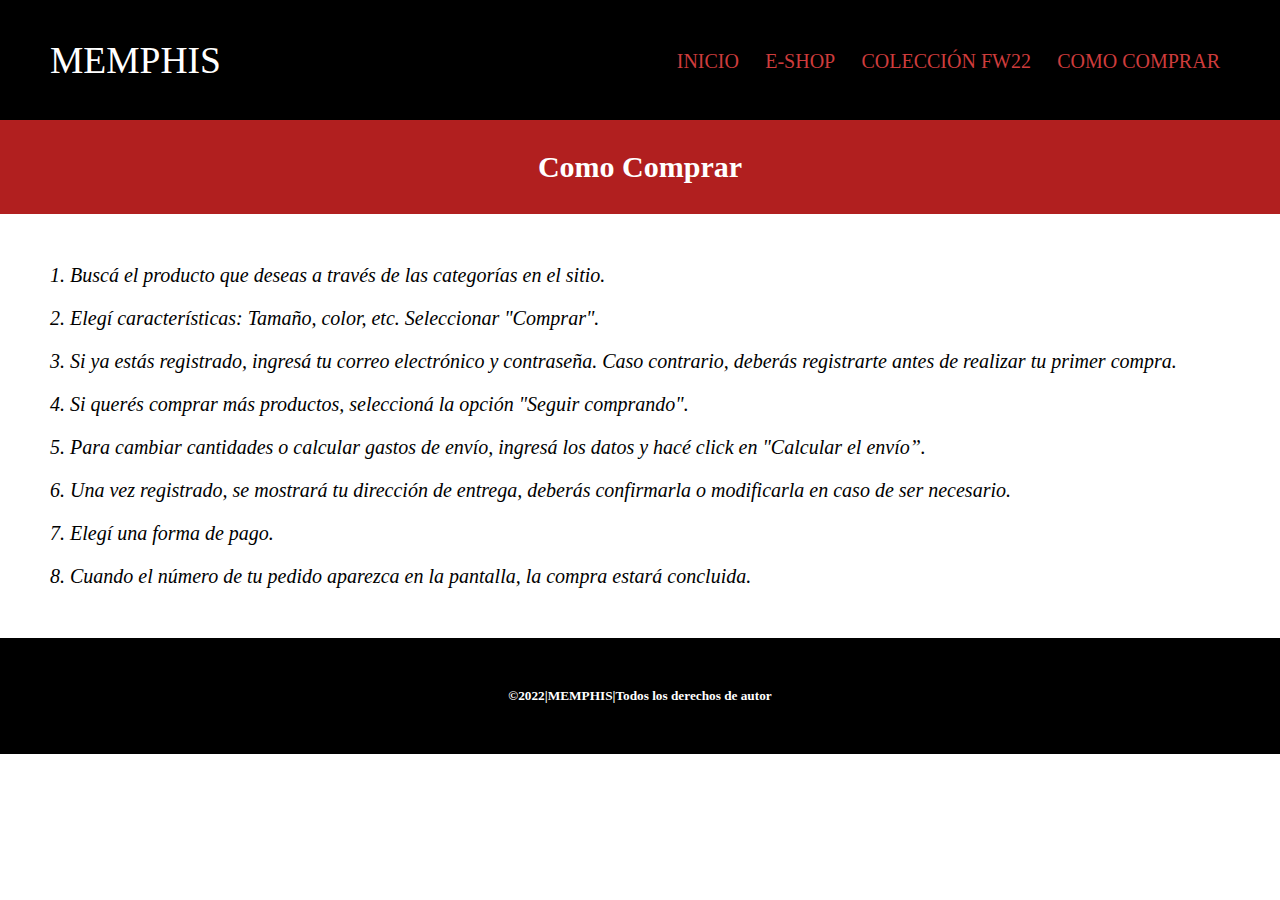
==== assets/pages/comoComprar.html @ 6a57b8b0 "archivos guardados" ====
<!DOCTYPE html>
<html lang="en">
<head>
    <meta charset="UTF-8">
    <meta http-equiv="X-UA-Compatible" content="IE=edge">
    <meta name="viewport" content="width=device-width, initial-scale=1.0">
    <title>MEMPHIS|¿Como comprar?</title>
    <link rel="stylesheet" href="../css/style.css">
</head>
<body>

    <header>
            <h2 class="logo">MEMPHIS</h2>

            <input type="checkbox" id="check">

            <label for="check" class="mostrar-menu">
                &#8801
            </label>
        <nav class="menu">
            <a href="/index.html">Inicio</a>
            <a href="e-shop">E-Shop</a>
            <a href="coleccionfw22">Colección FW22</a>
            <a href="./assets/pages/comoComprar.html">Como comprar</a> 
        
            <label for="check" class="esconder-menu">
                &#215
            </label>
        </nav>
    </header>
    <main><h1>Como Comprar </h1>
    <ol>
        <li>Buscá el producto que deseas a través de las categorías en el sitio.</li>
        <li>Elegí características: Tamaño, color, etc. Seleccionar "Comprar".</li>
        <li>Si ya estás registrado, ingresá tu correo electrónico y contraseña. Caso contrario, deberás registrarte antes de realizar tu primer compra.</li>
        <li>Si querés comprar más productos, seleccioná la opción "Seguir comprando".</li>
        <li>Para cambiar cantidades o calcular gastos de envío, ingresá los datos y hacé click en "Calcular el envío”.</li>
        <li>Una vez registrado, se mostrará tu dirección de entrega, deberás confirmarla o modificarla en caso de ser necesario.</li>
        <li> Elegí una forma de pago.</li>
        <li>Cuando el número de tu pedido aparezca en la pantalla, la compra estará concluida.</li>
       
    </ol>
    
    
    </main>
    <footer> 
        
        <h5>©2022|MEMPHIS|Todos los derechos de autor</h5></footer>
</body>
</html>
---- assets/css/style.css ----
*{
    margin: 0;
    padding: 0;
    font-family:Cambria, Cochin, Georgia, Times, 'Times New Roman', serif
}

header{
    height: 100px;
    background-color: black;
    padding: 10px 50px;
    color: white;
    display: flex;
    font-size: 25px;
    justify-content: space-between;
    align-items: center;   
}

.logo{
    text-transform: uppercase;
    color: rgb(255, 255, 255);
    font-weight: 200;
}

ol{
    padding: 30px 50px;

    
}
 h1{
    background-color: rgb(177, 31, 31);
    font-size:30px;
    padding: 30px;
    text-align: center;
    color: rgb(255, 255, 255);
}

ol li{
    font-size: 20px;
    margin: 20px;
    font-style: italic;
}

.menu a{
    color: rgb(206, 60, 60);
    text-transform: uppercase;
    text-decoration: none;
    padding: 0 10px;
    font-size: 20px;
    transition: 0,4s;
}

.mostrar-menu,
.esconder-menu{
    font-size: 30px;
    cursor: pointer;
    display: none;
    transition: 0,4s;
}

.mostrar-menu{
    order: 1;
}

.menu a:hover, 
.mostrar-menu:hover,
.esconder-menu:hover{
 color: #fff;
}

#check{
    display: none;
}
 
.imagenes{
    padding: 0 50px;
    background-image: url(../images/4.jpg);
    height: 500px;
    background-size: cover;
    display: flex;
}

div h3{
    font-size: 36px;
    color: rgb(95, 95, 95);
    padding-bottom: 20px;
    
}

.ver{
    text-decoration: none;
    color: rgb(206, 60, 60);
    font-size: 25px;
    border: 1px solid rgb(206, 60, 60);
    padding: 10px 20px;
    align-self: baseline;
    transition:all 0.4s;

   
}

.ver:hover{
    background-color: rgb(224, 149, 149); 
    
}

section{
    padding: 100px 50px;
    display: flex;
    flex-direction: row;
    justify-content: space-between;
}

div h4{
    color: #000;
    font-size: 20px;
    margin: 10px 0px;
    display: flex;
    justify-content:space-between
}
div p{
    color: rgb(139, 139, 139);
    margin: 10px 0px;
 
}
.comprar{
    display: inline-block;
    text-decoration: none;
    color: rgb(206, 60, 60);
    padding: 10px;
    border: 1px solid rgb(206, 60, 60);
    
  
}
.comprar:hover{
    background-color: rgb(224, 149, 149);
}



.contacto{
    background-color: rgb(0, 0, 0);
    padding: 50px 0px;
    color: #fff;
}

.contacto h4{
    text-align: center;
    font-size: 25px;
    margin-bottom: 20px;
}

.contacto form{
    max-width: 80%;
    margin: 0 auto;
}

.datos{
    display: flex;
}

.datos div{
    padding: 10px;
    flex: 1;
}
form label{
    display: block;
    margin-bottom: 10px;
}

form input, form textarea{
    background-color: #fff;
    border: 1px solid #005;
    padding: 10px 5px;
    outline: 0px;
    width: 100%;
}

form input::placeholder, form textarea::placeholder{
    color: #000;
}

.mensaje{
    display: flex;
    flex-direction: column;
    padding: 10px;
}

.botonFormulario .enviar{
    display: block;
    border: 1px solid rgb(206, 60, 60);
    color: rgb(206, 60, 60);
    text-align:center;
    transition:0.4s;
    padding: 10px 10px;

}

.botonFormulario .enviar:hover{
    background-color:rgb(224, 149, 149);  ;
}
footer{

background-color: #000;
padding: 50px 50px;
color: #fff;
display: flex;
justify-content: center;

}

@media(max-width:768px){

    .mostrar-menu,
    .esconder-menu {
        display:block;
    }
    
     
    .menu {
        position: fixed;
        width: 100%;
        height: 100vh;
        background: #000;
        right: -100%;
        top:0;
        text-align: center;
        padding: 100px 0px;
        z-index: 100;
        transition: 0,8s;
        
        
    }

    .menu a{
        display: block;
        padding: 20px;   
        
    }

    .esconder-menu{
        position: absolute;
        top: 40px;
        right: 40px;
    }

    #check:checked~.menu{
        right: 0;
    }    


    div h3{
        font-size: 24px;
        color: rgb(206, 60, 60);
        
    }
    
    div h3{
        font-size: 34px;
        color: rgb(95, 95, 95);
        padding-bottom: 15px;
        
    }

    .ver{
        text-decoration: none;
        color: rgb(206, 60, 60);
        font-size: 25px;
        border: 1px solid rgb(206, 60, 60);
        padding: 10px 20px;
        align-self: baseline;
        transition:all 0.4s;
    
       
    }
    
    .ver:hover{
        background-color: rgb(224, 149, 149); 
        
        
    }
    
    section{
        padding: 1px 10px;
        display:block;
        flex-direction: column;
        margin: 15px 200px;
       
    }
 
    
  div{
    margin: 30px;
  }

  div h4{
    color: #000;
    font-size: 35px;
    margin: 0px 0px;
    padding-top: 10px;
  }
div p{
    color: rgb(139, 139, 139);
    font-size: 30px;
    margin: 10px 5px;
 
}
.comprar{

    display:inline-block;
    text-decoration:none;
    color:rgb(206,60,60);
    padding:10px 140px;
    border:1px solid rgb(206, 60, 60);
}

.datos{
    flex-direction: column;
}
}
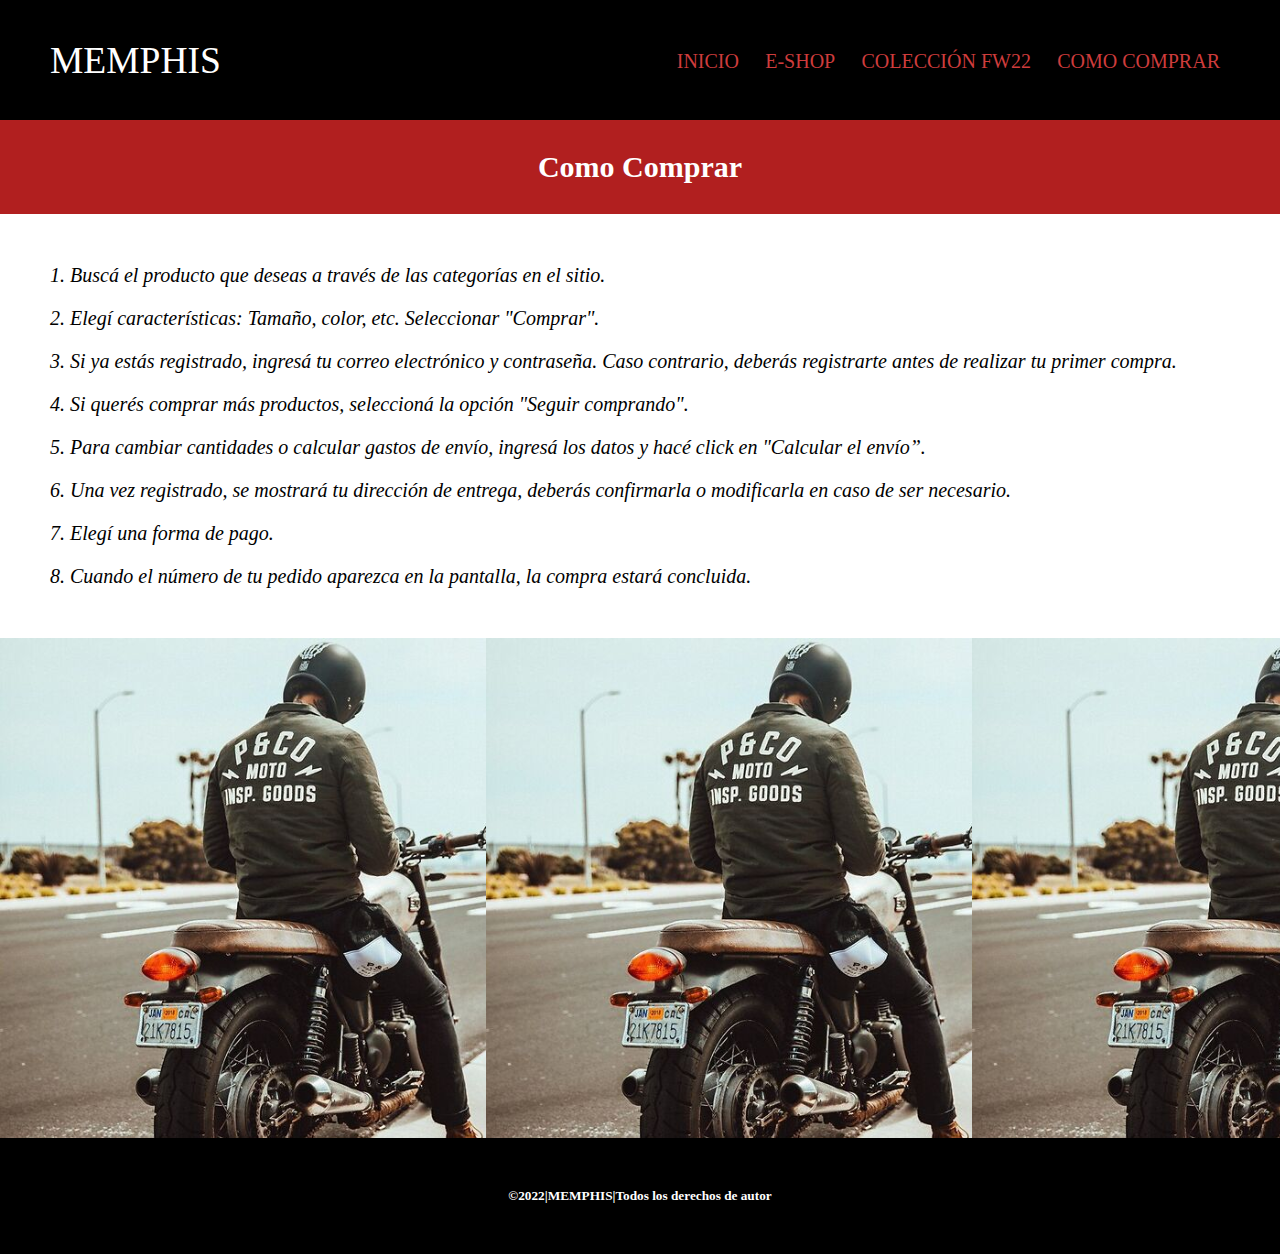
==== commit 5c3e3dcd: "imagen como comprar" ====
--- a/assets/pages/comoComprar.html
+++ b/assets/pages/comoComprar.html
@@ -43,6 +43,8 @@
     
     
     </main>
+
+    <aside class="photo1"> </aside>
     <footer> 
         
         <h5>©2022|MEMPHIS|Todos los derechos de autor</h5></footer>
--- a/assets/css/style.css
+++ b/assets/css/style.css
@@ -3,6 +3,16 @@
     padding: 0;
     font-family:Cambria, Cochin, Georgia, Times, 'Times New Roman', serif
 }
+
+.photo1{
+   
+   background-image: url(../images/1.jpg);
+    background-size: contain;
+    height: 500px;
+    width: 100%;
+    
+}
+
 
 header{
     height: 100px;
